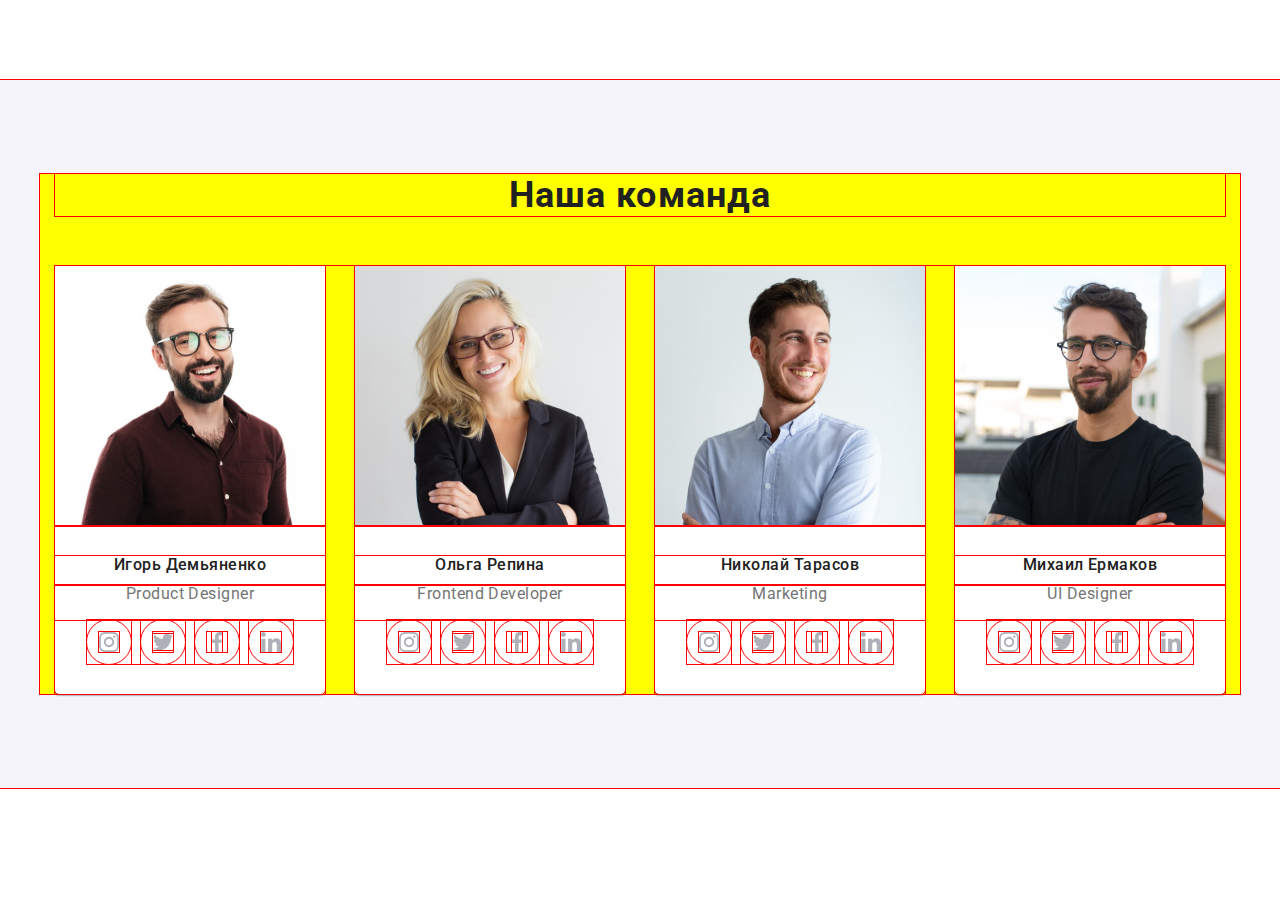
==== index.html @ e5e9a301 "sos" ====
<!DOCTYPE html>
<html lang="ru">

<head>
    <meta charset="UTF-8">
    <meta http-equiv="X-UA-Compatible" content="IE=edge">
    <meta name="viewport" content="width=device-width, initial-scale=1.0">
    <title>Студия</title>
    <link
        href="https://fonts.googleapis.com/css2?family=Raleway:wght@700&family=Roboto:wght@400;500;700;900&display=swap"
        rel="stylesheet">
    <link rel="stylesheet" href="https://cdnjs.cloudflare.com/ajax/libs/modern-normalize/1.0.0/modern-normalize.css">
    <link rel="stylesheet" href="./css/main.min.css">
  
</head>

<body>
    <!-- <header class="page-header">
        <div class="container">
            <nav class="nav">
                <a class="link logo page-header__logo" href="./index.html"><span class="page-header__logo--blu">Web</span><span
                        class="page-header__logo--black">Studio</span></a>
                <ul class="menu head">
                    <li class="menu__item"><a href="./" class="link menu__item--current indent ">Студия</a></li>
                    <li class="menu__item"><a class="link indent" href="./portfolio.html">Портфолио</a></li>
                    <li class="menu__item"><a class="link indent" href="">Контакты</a></li>
                </ul>
            </nav>
            <ul class="contacts contacts--indent">
                <li class="contacts__item"><a class="link indent contact__link" href="mailto:info@devstudio.com">
                        <svg class="contact__svg--mail ">
                            <use href="./images/icons.svg#icon-envelope " width="16" height="12"></use>
                        </svg>
                        info@devstudio.com</a></li>
                <li class="contacts__item"><a class="link indent contact__link" href="tel:+380961111111">
                        <svg class="contact__svg--tel">
                            <use href="./images/icons.svg#icon-smartphone" width="10" height="16"></use>
                        </svg>
                        +38 096 111 11 11</a></li>
            </ul>
        </div>
    </header> -->
    <main>

        <!-- <section class="hero-fone hero-fone__indent">
            <div class="container">
                <h1 class="hero-fone__title">Эффективные решения </br> для вашего бизнеса</h1>
                <button data-modal-open class="link hero-fone__btn" type="button">Заказать услугу </button>
            </div>
        </section> -->
        <!-- <section class="advantages">
            <div class="container">
                <ul class="list">
                    <li class="list__item">
                        <div class="advantages__icons">
                            <svg class="advantages__svg">
                                <use href="./images/icons.svg#icon-diagram"></use>
                            </svg>
                        </div>
                        <h3 class="advantage__text">Внимание к деталям</h3>
                        <p>Идейные соображения, а также начало повседневной работы по формированию позиции.</p>
                    </li>
                    <li class="list__item">
                        <div class="advantages__icons">
                            <svg class="advantages__svg">
                                <use href="./images/icons.svg#icon-clock"></use>
                            </svg>
                        </div>
                        <h3 class="advantage__text">Пунктуальность</h3>
                        <p>Задача организации, в особенности же рамки и место обучения кадров влечет за собой.</p>
                    </li>
                    <li class="list__item">
                        <div class="advantages__icons ">
                            <svg class="advantages__svg">
                                <use href="./images/icons.svg#icon-antenna"></use>
                            </svg>
                        </div>
                        <h3 class="advantage__text">Планирование</h3>
                        <p>Равным образом консультация с широким активом в значительной степени обуславливает.</p>
                    </li>
                    <li class="list__item">
                        <div class="advantages__icons">
                            <svg class="advantages__svg">
                                <use href="./images/icons.svg#icon-astronaut"></use>
                            </svg>
                        </div>
                        <h3 class="advantage__text">Современные технологии</h3>
                        <p>Значимость этих проблем настолько очевидна, что реализация плановых заданий.</p>
                    </li>
                </ul>
            </div>
        </section> -->

        <!-- <section class="section">
            <div class="container">
                <h2 class="visually visually__indent">Чем мы занимаемся</h2>
                <ul class="images ">
                    <li class="images__item"><img src="./images/img.jpg" width="370" height="294" alt="Клавиатура">
                        <div class="text text__indent">
                            <h3 class="text__images">Десктопные приложения</h3>
                        </div>
                    </li>
                    <li class="images__item"><img src="./images/img1.jpg" width="370" height="294" alt="Телефон">
                        <div class="text text__indent">
                            <h3 class="text__images">Мобильные приложения</h3>
                        </div>
                    </li>
                    <li class="images__item"><img src="./images/img2.jpg" width="370" height="294" alt="Планшет">
                        <div class="text text__indent">
                            <h3 class="text__images">Дизайнерские решения</h3>
                        </div>
                    </li>
                </ul>
            </div>
        </section> -->

         <section class="team-page">
            <div class="container">
                <h2 class="visually visually__indent">Наша команда</h2>
                <ul class="comand">
                    <li class="comand__item shadow"><img src="./images/Photo1.jpg" width="270" height="260"
                            alt="Игорь Демьяненко"> 
                        <div class="photo">
                            <h3 class="team">Игорь Демьяненко</h3>
                            <p class="team__position">Product Designer</p>
                            <ul class="social-icons">
                                <li class="social-icons__item">
                                    <a href="" class="social-icons__link" target="_blank" rel="noopener noreferrer">
                                        <svg class="social-icons__svg" width="20" height="20">
                                            <use href="./images/icons.svg#icon-instagram"></use>
                                        </svg>
                                    </a>
                                </li>
                            

                                <li class="social-icons__item">
                                    <a href="" class="social-icons__link" target="_blank" rel="noopener noreferrer">
                                        <svg class="social-icons__svg" width="20" height="20">
                                            <use href="./images/icons.svg#icon-twitter"></use>
                                        </svg>
                                    </a>
                                </li>
                                <li class="social-icons__item">
                                    <a href="" class="social-icons__link" target="_blank" rel="noopener noreferrer">
                                        <svg class="social-icons__svg" width="20" height="20">
                                            <use href="./images/icons.svg#icon-facebook"></use>
                                        </svg>
                                    </a>
                                </li>
                                <li class="social-icons__item">
                                    <a href="" class="social-icons__link" target="_blank" rel="noopener noreferrer">
                                        <svg class="social-icons__svg" width="20" height="20">
                                            <use href="./images/icons.svg#icon-linkedin"></use>
                                        </svg>
                                    </a>
                                </li>
                            </ul>
                        
                        </div>
                    </li>
                    <li class="comand__item shadow"><img src="./images/Photo2.jpg" width="270" height="260"
                            alt="Ольга Репина">
                        <div class="photo">
                            <h3 class="team">Ольга Репина</h3>
                            <p class="team__position">Frontend Developer</p>
                            <ul class="social-icons">
                                <li class="social-icons__item">
                                    <a href="" class="social-icons__link" target="_blank" rel="noopener noreferrer">
                                        <svg class="social-icons__svg" width="20" height="20">
                                            <use href="./images/icons.svg#icon-instagram"></use>
                                        </svg>
                                    </a>
                                </li>
                                <li class="social-icons__item">
                                    <a href="" class="social-icons__link" target="_blank" rel="noopener noreferrer">
                                        <svg class="social-icons__svg" width="20" height="20">
                                            <use href="./images/icons.svg#icon-twitter"></use>
                                        </svg>
                                    </a>
                                </li>
                                <li class="social-icons__item">
                                    <a href="" class="social-icons__link" target="_blank" rel="noopener noreferrer">
                                        <svg class="social-icons__svg" width="20" height="20">
                                            <use href="./images/icons.svg#icon-facebook"></use>
                                        </svg>
                                    </a>
                                </li>
                                <li class="social-icons__item">
                                    <a href="" class="social-icons__link" target="_blank" rel="noopener noreferrer">
                                        <svg class="social-icons__svg" width="20" height="20">
                                            <use href="./images/icons.svg#icon-linkedin"></use>
                                        </svg>
                                    </a>
                                </li>
                            </ul>
                        </div>
                    </li>
                    <li class="comand__item shadow"><img src="./images/Photo3.jpg" width="270" height="260"
                            alt="Николай Тарасов">
                        <div class="photo">
                            <h3 class="team">Николай Тарасов</h3>
                            <p class="team__position">Marketing</p>
                            <ul class="social-icons">
                                <li class="social-icons__item">
                                    <a href="" class="social-icons__link" target="_blank" rel="noopener noreferrer">
                                        <svg class="social-icons__svg" width="20" height="20">
                                            <use href="./images/icons.svg#icon-instagram"></use>
                                        </svg>
                                    </a>
                                </li>
                                <li class="social-icons__item">
                                    <a href="" class="social-icons__link" target="_blank" rel="noopener noreferrer">
                                        <svg class="social-icons__svg" width="20" height="20">
                                            <use href="./images/icons.svg#icon-twitter"></use>
                                        </svg>
                                    </a>
                                </li>
                                <li class="social-icons__item">
                                    <a href="" class="social-icons__link" target="_blank" rel="noopener noreferrer">
                                        <svg class="social-icons__svg" width="20" height="20">
                                            <use href="./images/icons.svg#icon-facebook"></use>
                                        </svg>
                                    </a>
                                </li>
                                <li class="social-icons__item">
                                    <a href="" class="social-icons__link" target="_blank" rel="noopener noreferrer">
                                        <svg class="social-icons__svg" width="20" height="20">
                                            <use href="./images/icons.svg#icon-linkedin"></use>
                                        </svg>
                                    </a>
                                </li>
                            </ul>
                        </div>
                    </li>
                    <li class="comand-item shadow"><img src="./images/Photo4.jpg" width="270" height="260"
                            alt="Михаил Ермаков">
                        <div class="photo">
                            <h3 class="team">Михаил Ермаков</h3>
                            <p class="team__position">UI Designer</p>
                            <ul class="social-icons">
                                <li class="social-icons__item">
                                    <a href="" class="social-icons__link" target="_blank" rel="noopener noreferrer">
                                        <svg class="social-icons__svg" width="20" height="20">
                                            <use href="./images/icons.svg#icon-instagram"></use>
                                        </svg>
                                    </a>
                                </li>
                                <li class="social-icons__item">
                                    <a href="" class="social-icons__link" target="_blank" rel="noopener noreferrer">
                                        <svg class="social-icons__svg" width="20" height="20">
                                            <use href="./images/icons.svg#icon-twitter"></use>
                                        </svg>
                                    </a>
                                </li>
                                <li class="social-icons__item">
                                    <a href="" class="social-icons__link" target="_blank" rel="noopener noreferrer">
                                        <svg class="social-icons__svg" width="20" height="20">
                                            <use href="./images/icons.svg#icon-facebook"></use>
                                        </svg>
                                    </a>
                                </li>
                                <li class="social-icons__item">
                                    <a href="" class="social-icons__link" target="_blank" rel="noopener noreferrer">
                                        <svg class="social-icons__svg" width="20" height="20">
                                            <use href="./images/icons.svg#icon-linkedin"></use>
                                        </svg>
                                    </a>
                                </li>
                            </ul>
                        </div>
                    </li>
                </ul>
            </div>
        </section> 
        <!-- <section class="clients">
            <div class="container">
                <h2 class="visually visually__indent">Постоянные клиенты</h2>
                <ul class="clients-icons">
                    <li class="clients-icons__item">
                        <a href="" class="clients-icons__link" target="_blank" rel="noopener noreferrer">
                            <svg class="clients-icons__svg" width="44.27" height="49.23">
                                <use href="./images/icons.svg#icon-Logo-2"></use>
                            </svg>
                        </a>
                    </li>
                    <li class="clients-icons__item">
                        <a href="" class="clients-icons__link" target="_blank" rel="noopener noreferrer">
                            <svg class="clients-icons__svg" width="40" height="52">
                                <use href="./images/icons.svg#icon-Logo-3"></use>
                            </svg>
                        </a>
                    </li>
                    <li class="clients-icons__item">
                        <a href="" class="clients-icons__link" target="_blank" rel="noopener noreferrer">
                            <svg class="clients-icons__svg" width="41" height="42.6">
                                <use href="./images/icons.svg#icon-Logo-1"></use>
                            </svg>
                        </a>
                    </li>
                    <li class="clients-icons__item">
                        <a href="" class="clients-icons__link" target="_blank" rel="noopener noreferrer">
                            <svg class="clients-icons__svg" width="79.66" height="42.02">
                                <use href="./images/icons.svg#icon-Logo-4"></use>
                            </svg>
                        </a>
                    </li>
                    <li class="clients-icons__item">
                        <a href="" class="clients-icons__link" target="_blank" rel="noopener noreferrer">
                            <svg class="clients-icons__svg" width="59" height="47">
                                <use href="./images/icons.svg#icon-Logo-5"></use>
                            </svg>
                        </a>
                    </li>
                    <li class="clients-icons__item">
                        <a href="" class="clients-icons__link" target="_blank" rel="noopener noreferrer">
                            <svg class="clients-icons__svg" width="88.48" height="45.44">
                                <use href="./images/icons.svg#icon-Logo-6"></use>
                            </svg>
                        </a>
                    </li>
                </ul>
            </div>
        </section> -->
    </main>
    <!-- <footer class="dark-fone">
        <div class="container">
            <div>
                <a class="link logo dark-fone__logo" href="./index.html"><span class="page-header__logo--blu">Web</span>Studio</a>
                <address>
                    <ul class="dark-list">
                        <li><a class="address dark-list__indent" href="#"> г. Киев, пр-т Леси Украинки, 26</a> </li>
                        <li><a class="link dark-list__indent--cont-clr"
                                href="mailto:info@devstudio.com">info@devstudio.com</a></li>
                        <li><a class="link dark-list__indent--cont-clr" href="tel:+380961111111">+38 096 111 11 11</a></li>
                    </ul>
                </address>
            </div>
            <div class="dark-fone__social">
                <h2 class="visually-footer visually-footer__indent">Присоединяйтесь</h2>
                <ul class="social-icons-footer">
                    <li class="social-icons-footer__item">
                        <a href="" class="social-icons-footer__link" target="_blank" rel="noopener noreferrer">
                            <svg class="social-icons-footer__svg" width="20" height="20">
                                <use href="./images/icons.svg#icon-instagram"></use>
                            </svg>
                        </a>
                    </li>
                    <li class="social-icons-footer__item">
                        <a href="" class="social-icons-footer__link" target="_blank" rel="noopener noreferrer">
                            <svg class="social-icons-footer__svg" width="20" height="20">
                                <use href="./images/icons.svg#icon-twitter"></use>
                            </svg>
                        </a>
                    </li>
                    <li class="social-icons-footer__item">
                        <a href="" class="social-icons-footer__link" target="_blank" rel="noopener noreferrer">
                            <svg class="social-icons-footer__svg" width="20" height="20">
                                <use href="./images/icons.svg#icon-facebook"></use>
                            </svg>
                        </a>
                    </li>
                    <li class="social-icons-footer__item">
                        <a href="" class="social-icons-footer__link" target="_blank" rel="noopener noreferrer">
                            <svg class="social-icons-footer__svg" width="20" height="20">
                                <use href="./images/icons.svg#icon-linkedin"></use>
                            </svg>
                        </a>
                    </li>
                </ul>
            </div>
            <div class="dark-fone__form">
                <h2 class="visually-footer visually-footer__indent">Подпишитесь на рассылку</h2>
                <form>
                    <input type="email" name="mail" id="mail" autocomplete="off" placeholder="E-mail"
                        class="dark-fone__input">
                    <button type="submit" class="dark-fone__submit">Подписаться <svg class="dark-fone__submit-icon" width="24"
                            height="24">
                            <use href="./images/icons.svg#icon-icon-send"></use>
                        </svg></button>
                </form>
            </div>
        </div>
    </footer> -->
    <!-- <div data-modal class="backdrop is-hidden">
        <div class="modal">
            <button data-modal-close class="modal__button"> <svg width="11" height="11">
                    <use href="./images/icons.svg#icon-untitled"></use>
                </svg></button>
            <div>
                <h2 class="heading">Оставьте свои данные, мы вам перезвоним</h2>
            </div>

            <form class="modal__form">
                <div class="modal__form-field">
                    <label for="name" class="modal__label">Имя</label>
                    <input type="text" name="user-name" id="name" class="modal__input"><span class="modal__icon"> <svg
                        width="18" height="18">
                            <use href="./images/icons.svg#icon-person-black"></use>
                        </svg> </span>
                </div>

                <div class="modal__form-field">
                    <label for="tel" class="modal__label">Телефон</label>
                    <input type="tel" name="tel" id="tel" class="modal__input"><span class="modal__icon"> <svg
                            width="18" height="18">
                            <use href="./images/icons.svg#icon-phone-black"></use>
                        </svg> </span>
                </div>
                <div class="modal__form-field">
                    <label for="mail-client" class="modal__label">Почта</label>
                    <input type="email" name="mail" id="mail-client" autocomplete="off" class="modal__input"><span class="modal__icon">
                        <svg width="18" height="18">
                            <use href="./images/icons.svg#icon-person-black"></use>
                        </svg> </span>
                </div>
                <div class="modal__form-field">
                    <label for="coment" class="modal__label">Комментарий</label>
                    <textarea name="" id="coment" placeholder="Введите текст" class="modal__input"></textarea>
                </div >
                
                
                    <input  id="checkbox" name="checkbox" type="checkbox" class=" visually-hidden modal__checkbox-cheked">
                    <label for="checkbox" class="modal__checkbox-label" > Соглашаюсь с рассылкой и принимаю <a href="#"> Условия договора</a></label>
                <button type="submit" class="modal__submit">Отправить</button>
            </form>

        </div>
    </div>
    <script src="./js/modal.js"></script> -->
</body>

</html>
---- css/main.min.css ----
html{box-sizing:border-box}*,*::before,*::after{box-sizing:inherit;outline:1px solid red}:root{--main-text-color: #757575;--title-color: #ffffff;--accent-color: #2196f3;--alt-text-color: #212121;--background-color: #e5e5e5;--dark: #2f303a;--second: #f5f4fa;--main-font: "Roboto", sans-serif;--logo-font: "Raleway", sans-serif}.logo{padding-top:24px;padding-bottom:25px;font-family:var(--logo-font);font-weight:bold;font-size:26px;line-height:1.19;letter-spacing:0.03em}.page-header__logo{margin-right:93px}.page-header__logo--blu{color:var(--accent-color)}.page-header__logo--black{color:var(--alt-text-color)}.link{color:inherit;text-decoration:none;cursor:pointer;transition-property:color;transition-duration:250ms;transition-timing-function:cubic-bezier(0.4, 0, 0.2, 1)}.link:hover,.link:focus{color:var(--accent-color)}.page-header .container{display:flex;background-color:var(--title-color)}.page-header{position:fixed;z-index:100;width:100%;top:0;left:0;min-height:80px;overflow:hidden;background-color:var(--title-color);border-bottom:1px solid #ececec}.head{font-family:var(--main-font);font-weight:500;font-size:14px;line-height:1.14;letter-spacing:0.02em;color:var(--alt-text-color)}.head .link .menu__item--current{color:var(--accent-color)}.menu{display:inline-flex}.menu__item{position:relative}.menu__item:hover::after,.menu__item:focus::after{opacity:1}.head .menu__item--current::after{content:"";position:absolute;display:block;width:100%;height:4px;background:var(--accent-color);border-radius:2px;bottom:0;left:0}.menu__item:not(:last-child){margin-right:50px}.indent{display:inline-block;padding-top:32px;padding-bottom:32px}.nav{display:flex;align-items:center}.contacts--indent{margin-left:auto}.contacts{display:flex;align-items:center;font-family:var(--main-font);font-weight:500;font-size:14px;line-height:1.14;letter-spacing:0.02em;color:var(--main-text-color)}.contacts__item:not(:first-child){margin-left:50px}.contact__svg--tel{width:10px;height:16px;stroke:currentColor;margin-right:10px}.contact__svg--mail{width:16px;height:12px;stroke:currentColor;margin-right:10px}.contact__link{display:flex;align-items:center}.address{font-style:var(--main-font);color:var(--title-color);text-decoration:none}.heading{margin:40px 40px 12px 40px;width:448px;height:23px;font-family:var(--main-font);font-weight:bold;font-size:20px;line-height:23px;text-align:center;letter-spacing:0.03em;color:var(--alt-text-color)}.hero-fone__btn{border:1px solid var(--accent-color);border-radius:4px;padding:10px 32px;margin-top:30px;margin-left:auto;margin-right:auto;min-width:136px;text-align:center;font-family:var(--main-font);font-weight:bold;font-size:16px;line-height:1.87;display:flex;align-items:center;text-align:center;letter-spacing:0.06em;color:var(--title-color);background-color:var(--accent-color);transition-property:background-color;transition-duration:250ms;transition-timing-function:cubic-bezier(0.4, 0, 0.2, 1);transition-property:color;transition-duration:250ms;transition-timing-function:cubic-bezier(0.4, 0, 0.2, 1)}.hero-fone__btn:hover,.hero-fone__btn:focus{color:var(--title-color);background-color:var(--accent-color)}.hero-fone__title{margin-top:0;margin-bottom:0px;font-family:var(--main-font);font-weight:900;font-size:44px;line-height:1.36;text-align:center;letter-spacing:0.06em;text-transform:uppercase}.hero-fone{padding-top:200px;padding-bottom:200px;color:var(--title-color);background-color:var(--dark);max-width:1600px;height:600px;background-image:linear-gradient(to right, rgba(47,48,58,0.4), rgba(47,48,58,0.4)),url("../images/hero.jpg");background-repeat:no-repeat;background-position:center;background-size:cover}.hero-fone__indent{margin-left:auto;margin-right:auto}.backdrop{position:fixed;z-index:100;top:0;left:0;width:100%;height:100%;background-color:rgba(0,0,0,0.2);opacity:1;visibility:visible;transition:opacity 250ms cubic-bezier(0.4, 0, 0.2, 1),visibility 250ms cubic-bezier(0.4, 0, 0.2, 1)}.backdrop.is-hidden .modal{transform:translate(-50%, -50%) scale(0.5)}.backdrop.is-hidden{opacity:0;pointer-events:none}.modal{position:absolute;top:50%;left:50%;transform:translate(-50%, -50%) scale(1);width:528px;height:581px;background-color:var(--title-color);box-shadow:0px 1px 3px rgba(0,0,0,0.12),0px 1px 1px rgba(0,0,0,0.14),0px 2px 1px rgba(0,0,0,0.2);border-radius:4px;transition:transform 250ms cubic-bezier(0.4, 0, 0.2, 1)}.modal__button{position:absolute;top:8px;right:8px;display:flex;justify-content:center;align-items:center;width:30px;height:30px;box-sizing:border-box;background-color:var(--title-color);border:1px solid rgba(0,0,0,0.1);border-radius:50%;cursor:pointer;transition-property:fill;transition-duration:250ms;transition-timing-function:cubic-bezier(0.4, 0, 0.2, 1)}.modal__button:hover,.modal__button:focus{fill:var(--accent-color)}.is-hidden{opacity:0;visibility:hidden;pointer-events:none}.modal__text{margin-top:40px;margin-left:40px;margin-right:40px;margin-bottom:12px;font-family:var(--main-font);font-weight:bold;font-size:20px;line-height:23px;text-align:center;letter-spacing:0.03em;color:var(--alt-text-color)}.modal__form{width:448px;margin-left:40px;margin-right:40px}.modal__form-field{position:relative;display:flex;flex-direction:column;margin-bottom:10px}.modal__form-field input{width:448px;height:40px;border:1px solid rgba(33,33,33,0.2);box-sizing:border-box;border-radius:4px}.modal__form-field label{margin-bottom:4px;font-family:var(--main-font);font-style:normal;font-weight:normal;font-size:12px;line-height:14px;letter-spacing:0.01em;color:var(--main-text-color)}.modal__form-field textarea{padding-left:12px;margin-bottom:25px;width:448px;height:120px;border:1px solid rgba(33,33,33,0.2);box-sizing:border-box;border-radius:4px}textarea{resize:none;padding-top:12px;padding-left:12px;padding-bottom:12px;padding-right:12px}textarea::placeholder{margin-left:16px;margin-top:12px;color:rgba(117,117,117,0.5)}.modal__checkbox-label{font-family:var(--main-font);font-weight:normal;font-size:14px;line-height:1.71;letter-spacing:0.03em;color:var(--main-text-color)}.modal__checkbox-label::before{content:"";display:inline-block;margin-right:7px;width:16px;height:15px;border:1px solid var(--alt-text-color);border-radius:2px}.modal__checkbox-cheked:checked+.modal__checkbox-label::before{background-image:url(../images/Vector.svg);background-repeat:no-repeat;background-position:center;background-size:contain;background-color:var(--accent-color);border-color:var(--accent-color)}.modal__checkbox-cheked:focus+.modal__checkbox-label::before{border-color:var(--accent-color)}.modal__input{padding-left:42px;outline:none;transition-property:fill;transition-duration:250ms;transition-timing-function:cubic-bezier(0.4, 0, 0.2, 1);transition-property:border-color;transition-duration:250ms;transition-timing-function:cubic-bezier(0.4, 0, 0.2, 1)}.modal__input:focus{border-color:var(--accent-color)}.modal__icon{position:absolute;bottom:11px;left:12px;display:inline-block;transform:translateY(25%);fill:var(--alt-text-color)}.modal__input:focus ~ .modal__icon{fill:var(--accent-color)}.modal__submit{background:#188CE8;box-shadow:0px 4px 4px rgba(0,0,0,0.15);border:transparent;border-radius:4px;padding:10px 32px;margin-top:30px;margin-left:auto;margin-right:auto;padding-top:10px;padding-left:56px;padding-bottom:10px;padding-right:55px;min-width:200px;min-height:50px;text-align:center;font-family:var(--main-font);font-weight:bold;font-size:16px;line-height:1.87;display:flex;align-items:center;text-align:center;letter-spacing:0.06em;color:var(--title-color)}.advantages{padding-top:94px}.advantages__icons{display:inline-flex;align-items:center;justify-content:center;width:270px;height:120px;border-radius:4px;background-color:var(--second);margin-bottom:30px}.advantages__svg{width:70px;height:70px;fill:#AFB1B8}.advantage__text{padding-bottom:10px;font-family:var(--main-font);font-weight:bold;font-size:14px;line-height:1.14;letter-spacing:0.03em;text-transform:uppercase;color:var(--alt-text-color)}.list{display:flex;font-family:var(--main-font);font-weight:normal;font-size:14px;line-height:1.7;letter-spacing:0.03em;color:var(--main-text-color)}.list__item:not(:last-child){margin-right:30px}.clients{padding-top:94px;padding-bottom:94px}.clients-icons{display:inline-flex}.clients-icons__item:not(:last-child){margin-right:30px}.clients-icons__link{display:flex;align-items:center;justify-content:center;width:170px;height:92px;border:1px solid #AFB1B8;box-sizing:border-box;border-radius:4px;transition-property:border-color;transition-duration:250ms;transition-timing-function:cubic-bezier(0.4, 0, 0.2, 1)}.clients-icons__link:hover,.clients-icons__link:focus{border-color:var(--accent-color)}.clients-icons__svg{fill:#AFB1B8;transition-property:fill;transition-duration:250ms;transition-timing-function:cubic-bezier(0.4, 0, 0.2, 1)}.clients-icons__link:hover .clients-icons__svg,:focus .clients-icons__svg{fill:var(--accent-color)}.comand__item:not(:last-child){margin-right:30px}.shadow{box-shadow:0px 1px 3px rgba(0,0,0,0.12),0px 1px 1px rgba(0,0,0,0.14),0px 2px 1px rgba(0,0,0,0.2);border-radius:0px 0px 4px 4px;background-color:var(--title-color)}.photo{padding-top:30px;padding-bottom:30px}.comand{display:flex;font-family:var(--main-font) o;font-weight:normal;font-size:16px;line-height:1.18;text-align:center;letter-spacing:0.03em;color:var(--main-text-color)}.visually-footer{font-family:var(--main-font);font-weight:bold;font-size:14px;line-height:16px;letter-spacing:0.03em;text-transform:uppercase;color:var(--title-color)}.visually-footer__indent{margin-top:0;margin-bottom:20px}.dark-fone .container{display:flex;align-items:baseline}.social-icons-footer{display:inline-flex}.dark-fone__social{margin-left:70px}.social-icons-footer__item:not(:last-child){margin-right:10px}.social-icons-footer__link{display:flex;align-items:center;justify-content:center;width:44px;height:44px;border-radius:50%;background-color:rgba(255,255,255,0.1);transition-property:background-color;transition-duration:250ms;transition-timing-function:cubic-bezier(0.4, 0, 0.2, 1);transition-property:fill;transition-duration:250ms;transition-timing-function:cubic-bezier(0.4, 0, 0.2, 1)}.social-icons-footer__link:hover,.social-icons-footer__link:focus{background-color:var(--accent-color)}.social-icons-footer__svg{width:20px;height:20px;fill:var(--title-color)}.social-icons-footer__link:hover .social-icons-footer__svg,.social-icons-footer__link:focus .social-icons-footer__svg{fill:var(--title-color)}.dark-fone__form{margin-left:93px}.dark-fone__submit{display:inline-flex;align-items:center;justify-content:center;font-weight:700;min-width:200px;min-height:50px;padding:6px 22px;font-size:16px;line-height:1.8;letter-spacing:0.06em;background-color:var(--accent-color);color:var(--title-color);border-radius:4px;text-align:center;border-color:transparent;background:#2196F3;box-shadow:0px 4px 4px rgba(0,0,0,0.15);border-radius:4px}.dark-fone__submit-icon{margin-left:12px}.dark-fone__input{color:var(--title-color);padding-left:16px;background-color:transparent;width:358px;height:50px;margin-right:12px;border:1px solid rgba(255,255,255,0.3);box-sizing:border-box;filter:drop-shadow(0px 4px 4px rgba(0,0,0,0.15));border-radius:4px}.dark-fone__input::placeholder{padding-left:16px;padding-top:15px;padding-bottom:15px;width:47px;height:20px;font-family:var(--main-font);font-weight:normal;font-size:16px;line-height:1.25;letter-spacing:0.03em;color:rgba(255,255,255,0.6)}.dark-fone__logo{display:block;padding-bottom:0;padding-top:0;margin-bottom:20px}.dark-list__indent{display:block;padding-bottom:0;padding-top:0;margin-bottom:9px;margin-top:20px}.dark-list__indent--cont-clr{color:rgba(255,255,255,0.6)}.dark-list{font-family:var(--main-font);font-style:normal;font-weight:normal;font-size:14px;line-height:1.71;letter-spacing:0.03em;color:var(--title-color)}.dark-fone{padding-top:60px;padding-bottom:60px;color:var(--title-color);background-color:var(--dark)}.images .text__images{display:flex;justify-content:center;align-items:center;position:absolute;width:100%;height:70px;bottom:0;left:0;background:rgba(47,48,58,0.8)}.text__images{font-family:var(--main-font);font-weight:bold;font-size:14px;line-height:16px;text-align:center;letter-spacing:0.03em;text-transform:uppercase;color:var(--title-color)}.text{font-weight:700;font-size:14px;line-height:1.14;text-align:center;text-transform:uppercase;color:var(--title-color)}.text__indent{margin-bottom:0}.section{padding-top:94px;padding-bottom:94px}.images{display:flex}.images__item:not(:last-child){margin-right:30px}.images__item{position:relative}.row__button{border:1px solid transparent;border-radius:4px;padding:6px 22px;min-width:73px;text-align:center;font-family:var(--main-font);font-weight:500;font-size:16px;line-height:1.62;text-align:center;letter-spacing:0.03em;color:var(--alt-text-color);transition-property:background-color;transition-duration:250ms;transition-timing-function:cubic-bezier(0.4, 0, 0.2, 1);transition-property:color;transition-duration:250ms;transition-timing-function:cubic-bezier(0.4, 0, 0.2, 1);transition-property:box-shadow;transition-duration:250ms;transition-timing-function:cubic-bezier(0.4, 0, 0.2, 1)}.row__button:hover,.row__button:focus{color:var(--title-color);background-color:var(--accent-color);box-shadow:0px 3px 1px rgba(0,0,0,0.1),0px 1px 2px rgba(0,0,0,0.08),0px 2px 2px rgba(0,0,0,0.12)}.row{display:flex;justify-content:center}.row-indent{margin-bottom:50px}.row__item:not(:last-child){margin-right:8px}.social-icons{display:inline-flex}.social-icons__item:not(:last-child){margin-right:10px}.social-icons__link{display:flex;align-items:center;justify-content:center;width:44px;height:44px;border-radius:50%;background-color:var(--title-color);transition-property:background-color;transition-duration:250ms;transition-timing-function:cubic-bezier(0.4, 0, 0.2, 1)}.social-icons__link:hover,.social-icons__link:focus{background-color:var(--accent-color)}.social-icons__svg{width:20px;height:20px;fill:#AFB1B8;transition-property:fill;transition-duration:250ms;transition-timing-function:cubic-bezier(0.4, 0, 0.2, 1)}.social-icons__link:hover .social-icons__svg,.social-icons-link:focus .social-icons__svg{fill:var(--title-color)}.team-page{padding-top:94px;padding-bottom:94px;background:var(--second)}.team{padding-bottom:10px;font-family:var(--main-font);font-weight:500;font-size:16px;line-height:1.18;text-align:center;color:var(--alt-text-color)}.team__position{padding-bottom:16px;font-family:var(--main-font);font-size:16px;line-height:1.18;text-align:center;letter-spacing:0.03em;color:var(--main-text-color)}.work{padding-top:94px;padding-bottom:94px}.workers{display:flex;justify-content:center;flex-wrap:wrap}.workers__indent{margin-right:-30px;margin-bottom:-30px}.workers__item{margin-right:30px;margin-bottom:30px}.workers__card{display:block;position:relative;transition-property:box-shadow;transition-duration:250ms;transition-timing-function:cubic-bezier(0.4, 0, 0.2, 1)}.workers__card:hover,.workers__card:focus{display:block;box-shadow:0px 1px 1px rgba(0,0,0,0.12),0px 4px 4px rgba(0,0,0,0.06),1px 4px 6px rgba(0,0,0,0.16)}.overlay{position:relative;overflow:hidden}.overlay__site{display:flex;justify-content:center;align-items:center;position:absolute;width:100%;height:100%;top:0;left:0;background:rgba(33,150,243,0.9);transform:translateY(100%);transition-property:transform;transition-duration:250ms;transition-timing-function:cubic-bezier(0.4, 0, 0.2, 1)}.workers__card:hover .overlay__site,.workers__card:focus .overlay__site{opacity:1}.workers__card:hover .overlay__site{transform:translateY(0%)}.overlay__text{display:block;width:322px;height:168px;margin-bottom:0;font-size:18px;line-height:1.56;color:var(--title-color)}.description{padding-left:24px;padding-right:24px;padding-bottom:20px;padding-top:20px;background:#ffffff;border-bottom:1px solid #eeeeee;border-left:1px solid #eeeeee;border-right:1px solid #eeeeee}.description__page{font-family:var(--main-font);font-weight:bold;font-size:18px;line-height:2;letter-spacing:0.06em;color:var(--alt-text-color)}.description__site{font-family:var(--main-font);font-weight:normal;font-size:16px;line-height:1.87;letter-spacing:0.03em;color:var(--main-text-color)}body{margin:0;padding-top:80px;font-family:var(--main-font);font-size:14px;line-height:1.71;letter-spacing:0.03em;color:var(--main-text-color)}li{list-style-type:none}ul{list-style-type:none;margin:0;padding:0}.visually{font-family:var(--main-font);font-weight:bold;font-size:36px;line-height:42px;text-align:center;letter-spacing:0.03em;color:var(--alt-text-color)}.visually__indent{margin-top:0;margin-bottom:50px}.container{width:100%;padding-left:15px;padding-right:15px;background-color:aqua}@media screen and (min-width: 480px){.container{max-width:480px;margin-left:auto;margin-right:auto;background-color:blueviolet}}@media screen and (min-width: 768px){.container{max-width:768px;background-color:chocolate}}@media screen and (min-width: 1200px){.container{max-width:1200px;background-color:yellow}}.color{background-color:var(--title-colors)}.visually-hidden{position:absolute;width:1px;height:1px;margin:-1px;border:0;padding:0;white-space:nowrap;clip-path:inset(100%);clip:rect(0 0 0 0);overflow:hidden}h1{margin-top:0}p{margin-top:0;margin-bottom:0}h3{margin-top:0;margin-bottom:0}img{display:block;max-width:100%;height:auto}h2{margin-top:0;margin-bottom:0}
/*# sourceMappingURL=main.min.css.map */
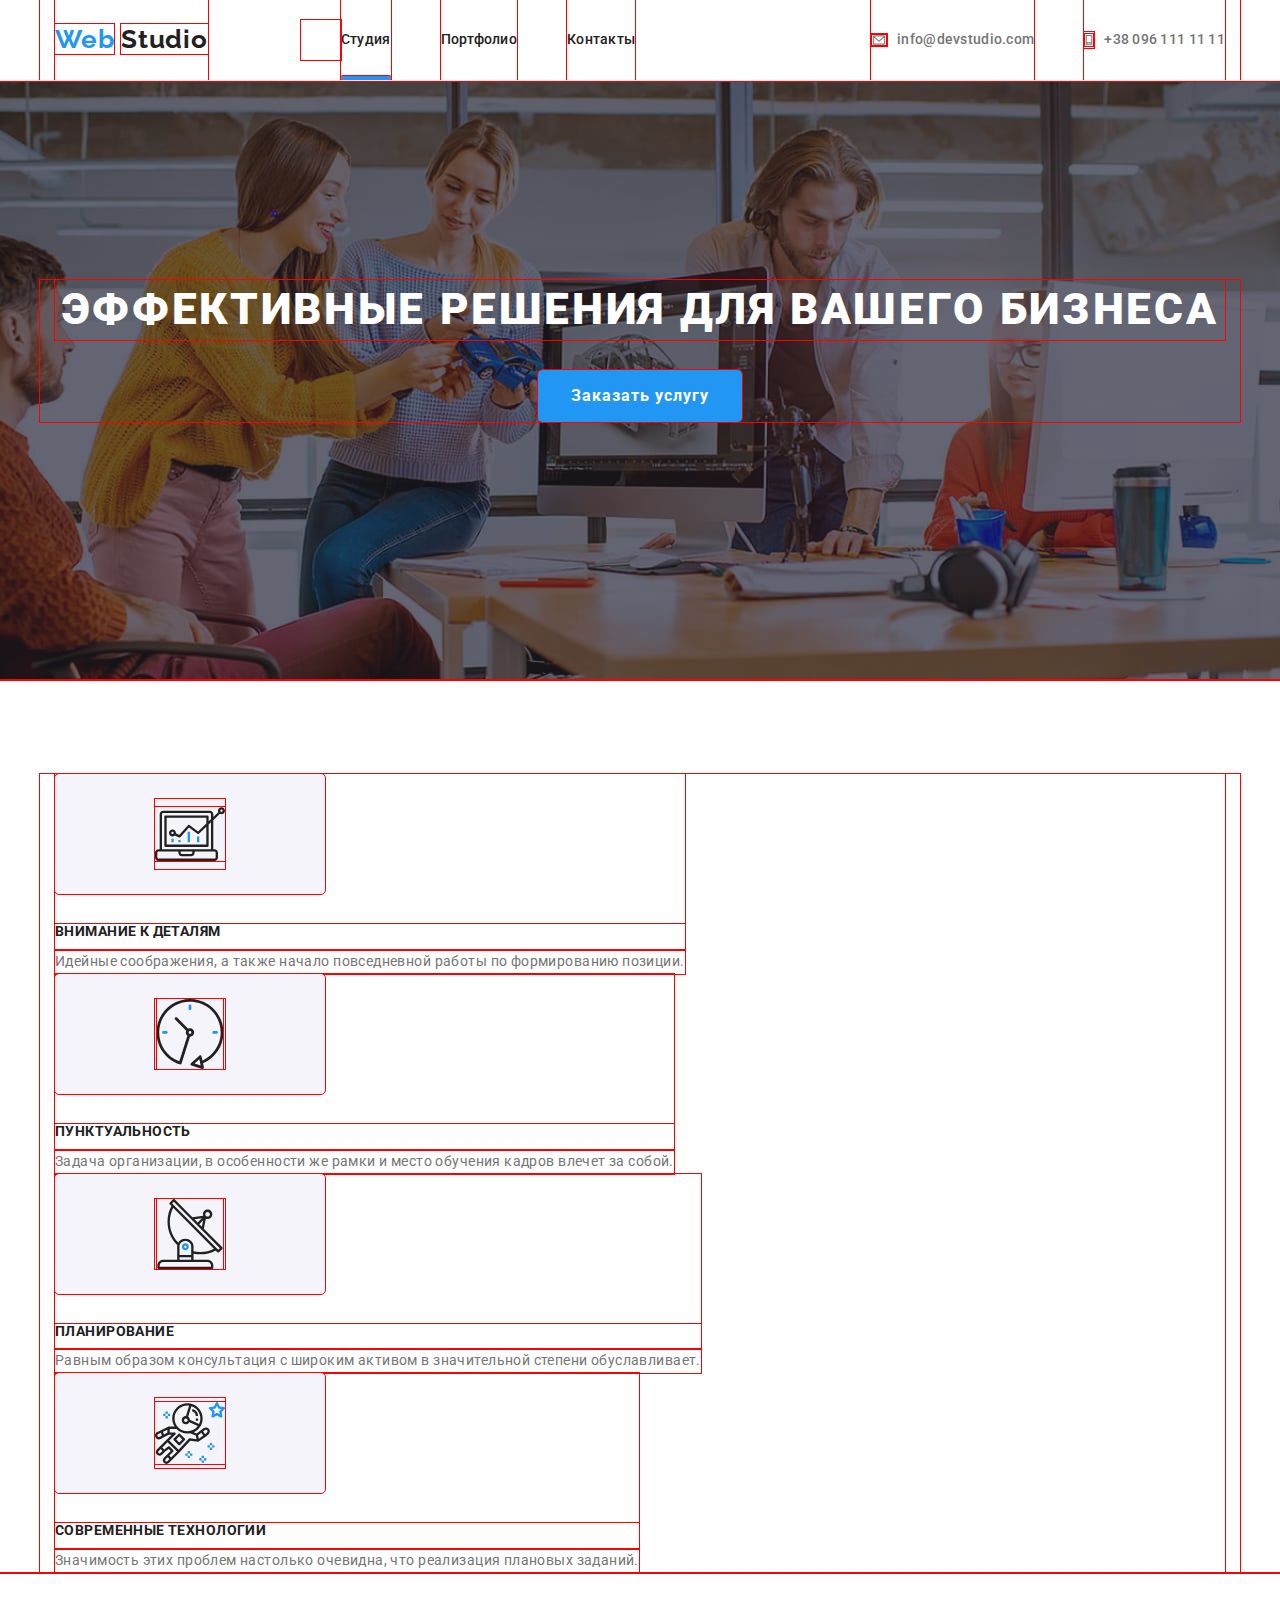
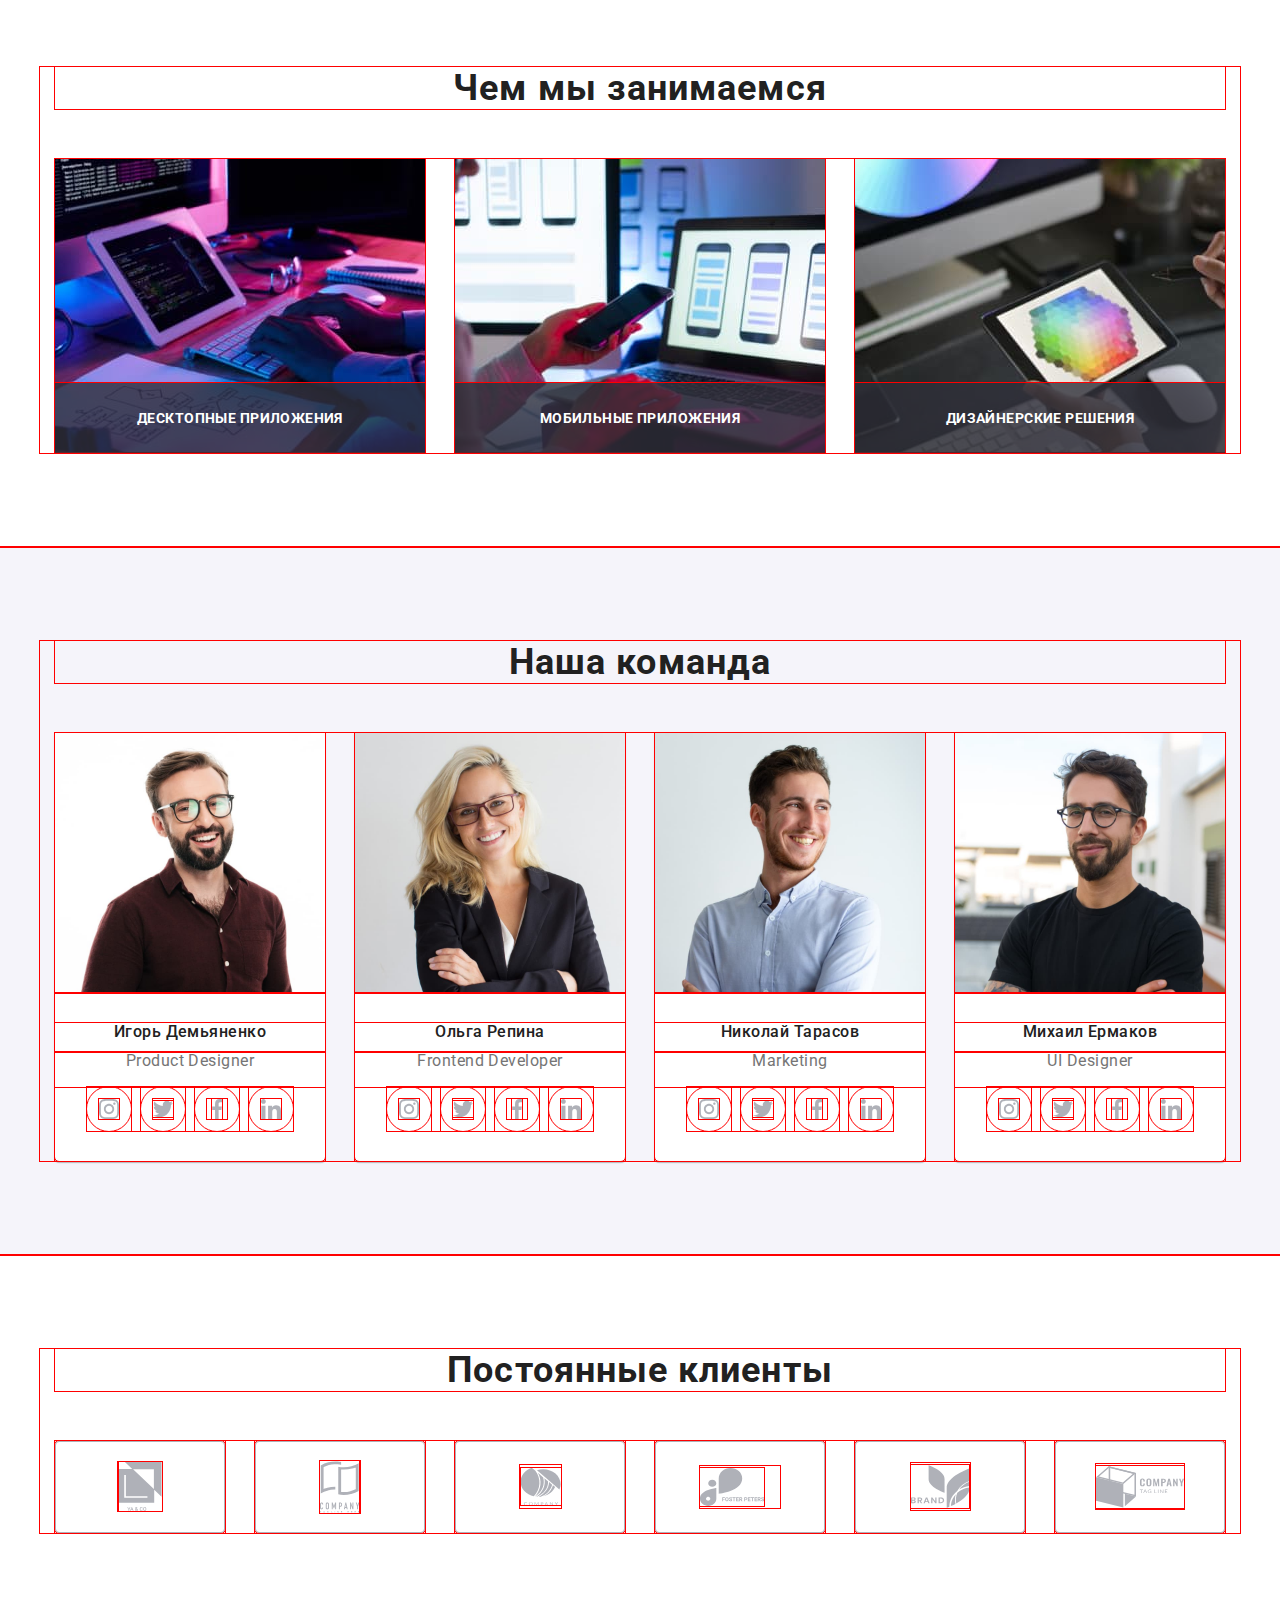
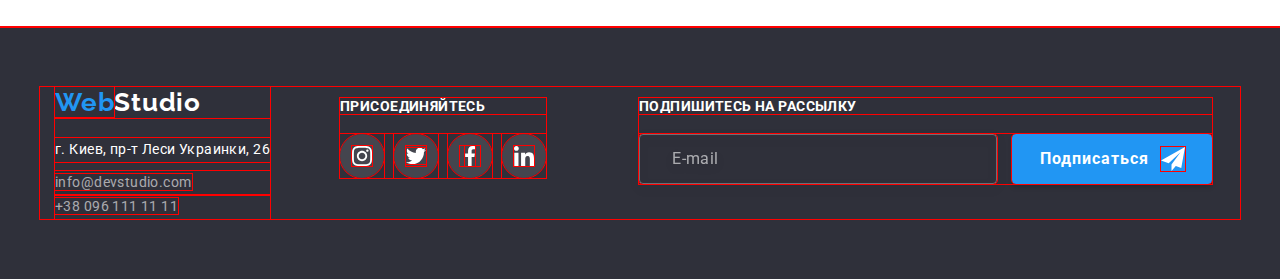
==== commit dbdd0491: "sos" ====
--- a/index.html
+++ b/index.html
@@ -15,12 +15,18 @@
 </head>
 
 <body>
-    <!-- <header class="page-header">
+    <header class="page-header">
         <div class="container">
             <nav class="nav">
-                <a class="link logo page-header__logo" href="./index.html"><span class="page-header__logo--blu">Web</span><span
-                        class="page-header__logo--black">Studio</span></a>
-                <ul class="menu head">
+                <a class="link logo page-header__logo" href="./index.html"><span class="page-header__logo--blu">Web</span>
+                    <span class="page-header__logo--black">Studio</span></a>
+                        <button type="button" class="page-header__button" data-page-header__button aria-expanded="false">  <svg 
+                            width="40" height="40" aria-label="Переключение мобильного меню">
+                            <use  class="page-header__icon-menu" href="./images/menu.svg">
+                            </use>
+                            <use class="page-header__icon-cross" href="./images/close.svg"></use>
+                        </svg></button>
+                 <ul class="menu head">
                     <li class="menu__item"><a href="./" class="link menu__item--current indent ">Студия</a></li>
                     <li class="menu__item"><a class="link indent" href="./portfolio.html">Портфолио</a></li>
                     <li class="menu__item"><a class="link indent" href="">Контакты</a></li>
@@ -37,18 +43,18 @@
                             <use href="./images/icons.svg#icon-smartphone" width="10" height="16"></use>
                         </svg>
                         +38 096 111 11 11</a></li>
-            </ul>
+            </ul> 
         </div>
-    </header> -->
+    </header>
     <main>
 
-        <!-- <section class="hero-fone hero-fone__indent">
+         <section class="hero-fone hero-fone__indent">
             <div class="container">
-                <h1 class="hero-fone__title">Эффективные решения </br> для вашего бизнеса</h1>
+                <h1 class="hero-fone__title">Эффективные решения для вашего бизнеса</h1>
                 <button data-modal-open class="link hero-fone__btn" type="button">Заказать услугу </button>
             </div>
-        </section> -->
-        <!-- <section class="advantages">
+        </section> 
+        <section class="advantages">
             <div class="container">
                 <ul class="list">
                     <li class="list__item">
@@ -89,9 +95,9 @@
                     </li>
                 </ul>
             </div>
-        </section> -->
-
-        <!-- <section class="section">
+        </section>
+
+         <section class="section">
             <div class="container">
                 <h2 class="visually visually__indent">Чем мы занимаемся</h2>
                 <ul class="images ">
@@ -112,7 +118,7 @@
                     </li>
                 </ul>
             </div>
-        </section> -->
+        </section> 
 
          <section class="team-page">
             <div class="container">
@@ -272,7 +278,7 @@
                 </ul>
             </div>
         </section> 
-        <!-- <section class="clients">
+        <section class="clients">
             <div class="container">
                 <h2 class="visually visually__indent">Постоянные клиенты</h2>
                 <ul class="clients-icons">
@@ -320,9 +326,9 @@
                     </li>
                 </ul>
             </div>
-        </section> -->
+        </section> 
     </main>
-    <!-- <footer class="dark-fone">
+    <footer class="dark-fone">
         <div class="container">
             <div>
                 <a class="link logo dark-fone__logo" href="./index.html"><span class="page-header__logo--blu">Web</span>Studio</a>
@@ -380,8 +386,8 @@
                 </form>
             </div>
         </div>
-    </footer> -->
-    <!-- <div data-modal class="backdrop is-hidden">
+    </footer>
+     <div data-modal class="backdrop is-hidden">
         <div class="modal">
             <button data-modal-close class="modal__button"> <svg width="11" height="11">
                     <use href="./images/icons.svg#icon-untitled"></use>
@@ -426,7 +432,8 @@
 
         </div>
     </div>
-    <script src="./js/modal.js"></script> -->
+    <script src="./js/modal.js"></script>
+    <script src="./js/menu.js"></script>
 </body>
 
 </html>--- a/css/main.min.css
+++ b/css/main.min.css
@@ -1,2 +1,2 @@
-html{box-sizing:border-box}*,*::before,*::after{box-sizing:inherit;outline:1px solid red}:root{--main-text-color: #757575;--title-color: #ffffff;--accent-color: #2196f3;--alt-text-color: #212121;--background-color: #e5e5e5;--dark: #2f303a;--second: #f5f4fa;--main-font: "Roboto", sans-serif;--logo-font: "Raleway", sans-serif}.logo{padding-top:24px;padding-bottom:25px;font-family:var(--logo-font);font-weight:bold;font-size:26px;line-height:1.19;letter-spacing:0.03em}.page-header__logo{margin-right:93px}.page-header__logo--blu{color:var(--accent-color)}.page-header__logo--black{color:var(--alt-text-color)}.link{color:inherit;text-decoration:none;cursor:pointer;transition-property:color;transition-duration:250ms;transition-timing-function:cubic-bezier(0.4, 0, 0.2, 1)}.link:hover,.link:focus{color:var(--accent-color)}.page-header .container{display:flex;background-color:var(--title-color)}.page-header{position:fixed;z-index:100;width:100%;top:0;left:0;min-height:80px;overflow:hidden;background-color:var(--title-color);border-bottom:1px solid #ececec}.head{font-family:var(--main-font);font-weight:500;font-size:14px;line-height:1.14;letter-spacing:0.02em;color:var(--alt-text-color)}.head .link .menu__item--current{color:var(--accent-color)}.menu{display:inline-flex}.menu__item{position:relative}.menu__item:hover::after,.menu__item:focus::after{opacity:1}.head .menu__item--current::after{content:"";position:absolute;display:block;width:100%;height:4px;background:var(--accent-color);border-radius:2px;bottom:0;left:0}.menu__item:not(:last-child){margin-right:50px}.indent{display:inline-block;padding-top:32px;padding-bottom:32px}.nav{display:flex;align-items:center}.contacts--indent{margin-left:auto}.contacts{display:flex;align-items:center;font-family:var(--main-font);font-weight:500;font-size:14px;line-height:1.14;letter-spacing:0.02em;color:var(--main-text-color)}.contacts__item:not(:first-child){margin-left:50px}.contact__svg--tel{width:10px;height:16px;stroke:currentColor;margin-right:10px}.contact__svg--mail{width:16px;height:12px;stroke:currentColor;margin-right:10px}.contact__link{display:flex;align-items:center}.address{font-style:var(--main-font);color:var(--title-color);text-decoration:none}.heading{margin:40px 40px 12px 40px;width:448px;height:23px;font-family:var(--main-font);font-weight:bold;font-size:20px;line-height:23px;text-align:center;letter-spacing:0.03em;color:var(--alt-text-color)}.hero-fone__btn{border:1px solid var(--accent-color);border-radius:4px;padding:10px 32px;margin-top:30px;margin-left:auto;margin-right:auto;min-width:136px;text-align:center;font-family:var(--main-font);font-weight:bold;font-size:16px;line-height:1.87;display:flex;align-items:center;text-align:center;letter-spacing:0.06em;color:var(--title-color);background-color:var(--accent-color);transition-property:background-color;transition-duration:250ms;transition-timing-function:cubic-bezier(0.4, 0, 0.2, 1);transition-property:color;transition-duration:250ms;transition-timing-function:cubic-bezier(0.4, 0, 0.2, 1)}.hero-fone__btn:hover,.hero-fone__btn:focus{color:var(--title-color);background-color:var(--accent-color)}.hero-fone__title{margin-top:0;margin-bottom:0px;font-family:var(--main-font);font-weight:900;font-size:44px;line-height:1.36;text-align:center;letter-spacing:0.06em;text-transform:uppercase}.hero-fone{padding-top:200px;padding-bottom:200px;color:var(--title-color);background-color:var(--dark);max-width:1600px;height:600px;background-image:linear-gradient(to right, rgba(47,48,58,0.4), rgba(47,48,58,0.4)),url("../images/hero.jpg");background-repeat:no-repeat;background-position:center;background-size:cover}.hero-fone__indent{margin-left:auto;margin-right:auto}.backdrop{position:fixed;z-index:100;top:0;left:0;width:100%;height:100%;background-color:rgba(0,0,0,0.2);opacity:1;visibility:visible;transition:opacity 250ms cubic-bezier(0.4, 0, 0.2, 1),visibility 250ms cubic-bezier(0.4, 0, 0.2, 1)}.backdrop.is-hidden .modal{transform:translate(-50%, -50%) scale(0.5)}.backdrop.is-hidden{opacity:0;pointer-events:none}.modal{position:absolute;top:50%;left:50%;transform:translate(-50%, -50%) scale(1);width:528px;height:581px;background-color:var(--title-color);box-shadow:0px 1px 3px rgba(0,0,0,0.12),0px 1px 1px rgba(0,0,0,0.14),0px 2px 1px rgba(0,0,0,0.2);border-radius:4px;transition:transform 250ms cubic-bezier(0.4, 0, 0.2, 1)}.modal__button{position:absolute;top:8px;right:8px;display:flex;justify-content:center;align-items:center;width:30px;height:30px;box-sizing:border-box;background-color:var(--title-color);border:1px solid rgba(0,0,0,0.1);border-radius:50%;cursor:pointer;transition-property:fill;transition-duration:250ms;transition-timing-function:cubic-bezier(0.4, 0, 0.2, 1)}.modal__button:hover,.modal__button:focus{fill:var(--accent-color)}.is-hidden{opacity:0;visibility:hidden;pointer-events:none}.modal__text{margin-top:40px;margin-left:40px;margin-right:40px;margin-bottom:12px;font-family:var(--main-font);font-weight:bold;font-size:20px;line-height:23px;text-align:center;letter-spacing:0.03em;color:var(--alt-text-color)}.modal__form{width:448px;margin-left:40px;margin-right:40px}.modal__form-field{position:relative;display:flex;flex-direction:column;margin-bottom:10px}.modal__form-field input{width:448px;height:40px;border:1px solid rgba(33,33,33,0.2);box-sizing:border-box;border-radius:4px}.modal__form-field label{margin-bottom:4px;font-family:var(--main-font);font-style:normal;font-weight:normal;font-size:12px;line-height:14px;letter-spacing:0.01em;color:var(--main-text-color)}.modal__form-field textarea{padding-left:12px;margin-bottom:25px;width:448px;height:120px;border:1px solid rgba(33,33,33,0.2);box-sizing:border-box;border-radius:4px}textarea{resize:none;padding-top:12px;padding-left:12px;padding-bottom:12px;padding-right:12px}textarea::placeholder{margin-left:16px;margin-top:12px;color:rgba(117,117,117,0.5)}.modal__checkbox-label{font-family:var(--main-font);font-weight:normal;font-size:14px;line-height:1.71;letter-spacing:0.03em;color:var(--main-text-color)}.modal__checkbox-label::before{content:"";display:inline-block;margin-right:7px;width:16px;height:15px;border:1px solid var(--alt-text-color);border-radius:2px}.modal__checkbox-cheked:checked+.modal__checkbox-label::before{background-image:url(../images/Vector.svg);background-repeat:no-repeat;background-position:center;background-size:contain;background-color:var(--accent-color);border-color:var(--accent-color)}.modal__checkbox-cheked:focus+.modal__checkbox-label::before{border-color:var(--accent-color)}.modal__input{padding-left:42px;outline:none;transition-property:fill;transition-duration:250ms;transition-timing-function:cubic-bezier(0.4, 0, 0.2, 1);transition-property:border-color;transition-duration:250ms;transition-timing-function:cubic-bezier(0.4, 0, 0.2, 1)}.modal__input:focus{border-color:var(--accent-color)}.modal__icon{position:absolute;bottom:11px;left:12px;display:inline-block;transform:translateY(25%);fill:var(--alt-text-color)}.modal__input:focus ~ .modal__icon{fill:var(--accent-color)}.modal__submit{background:#188CE8;box-shadow:0px 4px 4px rgba(0,0,0,0.15);border:transparent;border-radius:4px;padding:10px 32px;margin-top:30px;margin-left:auto;margin-right:auto;padding-top:10px;padding-left:56px;padding-bottom:10px;padding-right:55px;min-width:200px;min-height:50px;text-align:center;font-family:var(--main-font);font-weight:bold;font-size:16px;line-height:1.87;display:flex;align-items:center;text-align:center;letter-spacing:0.06em;color:var(--title-color)}.advantages{padding-top:94px}.advantages__icons{display:inline-flex;align-items:center;justify-content:center;width:270px;height:120px;border-radius:4px;background-color:var(--second);margin-bottom:30px}.advantages__svg{width:70px;height:70px;fill:#AFB1B8}.advantage__text{padding-bottom:10px;font-family:var(--main-font);font-weight:bold;font-size:14px;line-height:1.14;letter-spacing:0.03em;text-transform:uppercase;color:var(--alt-text-color)}.list{display:flex;font-family:var(--main-font);font-weight:normal;font-size:14px;line-height:1.7;letter-spacing:0.03em;color:var(--main-text-color)}.list__item:not(:last-child){margin-right:30px}.clients{padding-top:94px;padding-bottom:94px}.clients-icons{display:inline-flex}.clients-icons__item:not(:last-child){margin-right:30px}.clients-icons__link{display:flex;align-items:center;justify-content:center;width:170px;height:92px;border:1px solid #AFB1B8;box-sizing:border-box;border-radius:4px;transition-property:border-color;transition-duration:250ms;transition-timing-function:cubic-bezier(0.4, 0, 0.2, 1)}.clients-icons__link:hover,.clients-icons__link:focus{border-color:var(--accent-color)}.clients-icons__svg{fill:#AFB1B8;transition-property:fill;transition-duration:250ms;transition-timing-function:cubic-bezier(0.4, 0, 0.2, 1)}.clients-icons__link:hover .clients-icons__svg,:focus .clients-icons__svg{fill:var(--accent-color)}.comand__item:not(:last-child){margin-right:30px}.shadow{box-shadow:0px 1px 3px rgba(0,0,0,0.12),0px 1px 1px rgba(0,0,0,0.14),0px 2px 1px rgba(0,0,0,0.2);border-radius:0px 0px 4px 4px;background-color:var(--title-color)}.photo{padding-top:30px;padding-bottom:30px}.comand{display:flex;font-family:var(--main-font) o;font-weight:normal;font-size:16px;line-height:1.18;text-align:center;letter-spacing:0.03em;color:var(--main-text-color)}.visually-footer{font-family:var(--main-font);font-weight:bold;font-size:14px;line-height:16px;letter-spacing:0.03em;text-transform:uppercase;color:var(--title-color)}.visually-footer__indent{margin-top:0;margin-bottom:20px}.dark-fone .container{display:flex;align-items:baseline}.social-icons-footer{display:inline-flex}.dark-fone__social{margin-left:70px}.social-icons-footer__item:not(:last-child){margin-right:10px}.social-icons-footer__link{display:flex;align-items:center;justify-content:center;width:44px;height:44px;border-radius:50%;background-color:rgba(255,255,255,0.1);transition-property:background-color;transition-duration:250ms;transition-timing-function:cubic-bezier(0.4, 0, 0.2, 1);transition-property:fill;transition-duration:250ms;transition-timing-function:cubic-bezier(0.4, 0, 0.2, 1)}.social-icons-footer__link:hover,.social-icons-footer__link:focus{background-color:var(--accent-color)}.social-icons-footer__svg{width:20px;height:20px;fill:var(--title-color)}.social-icons-footer__link:hover .social-icons-footer__svg,.social-icons-footer__link:focus .social-icons-footer__svg{fill:var(--title-color)}.dark-fone__form{margin-left:93px}.dark-fone__submit{display:inline-flex;align-items:center;justify-content:center;font-weight:700;min-width:200px;min-height:50px;padding:6px 22px;font-size:16px;line-height:1.8;letter-spacing:0.06em;background-color:var(--accent-color);color:var(--title-color);border-radius:4px;text-align:center;border-color:transparent;background:#2196F3;box-shadow:0px 4px 4px rgba(0,0,0,0.15);border-radius:4px}.dark-fone__submit-icon{margin-left:12px}.dark-fone__input{color:var(--title-color);padding-left:16px;background-color:transparent;width:358px;height:50px;margin-right:12px;border:1px solid rgba(255,255,255,0.3);box-sizing:border-box;filter:drop-shadow(0px 4px 4px rgba(0,0,0,0.15));border-radius:4px}.dark-fone__input::placeholder{padding-left:16px;padding-top:15px;padding-bottom:15px;width:47px;height:20px;font-family:var(--main-font);font-weight:normal;font-size:16px;line-height:1.25;letter-spacing:0.03em;color:rgba(255,255,255,0.6)}.dark-fone__logo{display:block;padding-bottom:0;padding-top:0;margin-bottom:20px}.dark-list__indent{display:block;padding-bottom:0;padding-top:0;margin-bottom:9px;margin-top:20px}.dark-list__indent--cont-clr{color:rgba(255,255,255,0.6)}.dark-list{font-family:var(--main-font);font-style:normal;font-weight:normal;font-size:14px;line-height:1.71;letter-spacing:0.03em;color:var(--title-color)}.dark-fone{padding-top:60px;padding-bottom:60px;color:var(--title-color);background-color:var(--dark)}.images .text__images{display:flex;justify-content:center;align-items:center;position:absolute;width:100%;height:70px;bottom:0;left:0;background:rgba(47,48,58,0.8)}.text__images{font-family:var(--main-font);font-weight:bold;font-size:14px;line-height:16px;text-align:center;letter-spacing:0.03em;text-transform:uppercase;color:var(--title-color)}.text{font-weight:700;font-size:14px;line-height:1.14;text-align:center;text-transform:uppercase;color:var(--title-color)}.text__indent{margin-bottom:0}.section{padding-top:94px;padding-bottom:94px}.images{display:flex}.images__item:not(:last-child){margin-right:30px}.images__item{position:relative}.row__button{border:1px solid transparent;border-radius:4px;padding:6px 22px;min-width:73px;text-align:center;font-family:var(--main-font);font-weight:500;font-size:16px;line-height:1.62;text-align:center;letter-spacing:0.03em;color:var(--alt-text-color);transition-property:background-color;transition-duration:250ms;transition-timing-function:cubic-bezier(0.4, 0, 0.2, 1);transition-property:color;transition-duration:250ms;transition-timing-function:cubic-bezier(0.4, 0, 0.2, 1);transition-property:box-shadow;transition-duration:250ms;transition-timing-function:cubic-bezier(0.4, 0, 0.2, 1)}.row__button:hover,.row__button:focus{color:var(--title-color);background-color:var(--accent-color);box-shadow:0px 3px 1px rgba(0,0,0,0.1),0px 1px 2px rgba(0,0,0,0.08),0px 2px 2px rgba(0,0,0,0.12)}.row{display:flex;justify-content:center}.row-indent{margin-bottom:50px}.row__item:not(:last-child){margin-right:8px}.social-icons{display:inline-flex}.social-icons__item:not(:last-child){margin-right:10px}.social-icons__link{display:flex;align-items:center;justify-content:center;width:44px;height:44px;border-radius:50%;background-color:var(--title-color);transition-property:background-color;transition-duration:250ms;transition-timing-function:cubic-bezier(0.4, 0, 0.2, 1)}.social-icons__link:hover,.social-icons__link:focus{background-color:var(--accent-color)}.social-icons__svg{width:20px;height:20px;fill:#AFB1B8;transition-property:fill;transition-duration:250ms;transition-timing-function:cubic-bezier(0.4, 0, 0.2, 1)}.social-icons__link:hover .social-icons__svg,.social-icons-link:focus .social-icons__svg{fill:var(--title-color)}.team-page{padding-top:94px;padding-bottom:94px;background:var(--second)}.team{padding-bottom:10px;font-family:var(--main-font);font-weight:500;font-size:16px;line-height:1.18;text-align:center;color:var(--alt-text-color)}.team__position{padding-bottom:16px;font-family:var(--main-font);font-size:16px;line-height:1.18;text-align:center;letter-spacing:0.03em;color:var(--main-text-color)}.work{padding-top:94px;padding-bottom:94px}.workers{display:flex;justify-content:center;flex-wrap:wrap}.workers__indent{margin-right:-30px;margin-bottom:-30px}.workers__item{margin-right:30px;margin-bottom:30px}.workers__card{display:block;position:relative;transition-property:box-shadow;transition-duration:250ms;transition-timing-function:cubic-bezier(0.4, 0, 0.2, 1)}.workers__card:hover,.workers__card:focus{display:block;box-shadow:0px 1px 1px rgba(0,0,0,0.12),0px 4px 4px rgba(0,0,0,0.06),1px 4px 6px rgba(0,0,0,0.16)}.overlay{position:relative;overflow:hidden}.overlay__site{display:flex;justify-content:center;align-items:center;position:absolute;width:100%;height:100%;top:0;left:0;background:rgba(33,150,243,0.9);transform:translateY(100%);transition-property:transform;transition-duration:250ms;transition-timing-function:cubic-bezier(0.4, 0, 0.2, 1)}.workers__card:hover .overlay__site,.workers__card:focus .overlay__site{opacity:1}.workers__card:hover .overlay__site{transform:translateY(0%)}.overlay__text{display:block;width:322px;height:168px;margin-bottom:0;font-size:18px;line-height:1.56;color:var(--title-color)}.description{padding-left:24px;padding-right:24px;padding-bottom:20px;padding-top:20px;background:#ffffff;border-bottom:1px solid #eeeeee;border-left:1px solid #eeeeee;border-right:1px solid #eeeeee}.description__page{font-family:var(--main-font);font-weight:bold;font-size:18px;line-height:2;letter-spacing:0.06em;color:var(--alt-text-color)}.description__site{font-family:var(--main-font);font-weight:normal;font-size:16px;line-height:1.87;letter-spacing:0.03em;color:var(--main-text-color)}body{margin:0;padding-top:80px;font-family:var(--main-font);font-size:14px;line-height:1.71;letter-spacing:0.03em;color:var(--main-text-color)}li{list-style-type:none}ul{list-style-type:none;margin:0;padding:0}.visually{font-family:var(--main-font);font-weight:bold;font-size:36px;line-height:42px;text-align:center;letter-spacing:0.03em;color:var(--alt-text-color)}.visually__indent{margin-top:0;margin-bottom:50px}.container{width:100%;padding-left:15px;padding-right:15px;background-color:aqua}@media screen and (min-width: 480px){.container{max-width:480px;margin-left:auto;margin-right:auto;background-color:blueviolet}}@media screen and (min-width: 768px){.container{max-width:768px;background-color:chocolate}}@media screen and (min-width: 1200px){.container{max-width:1200px;background-color:yellow}}.color{background-color:var(--title-colors)}.visually-hidden{position:absolute;width:1px;height:1px;margin:-1px;border:0;padding:0;white-space:nowrap;clip-path:inset(100%);clip:rect(0 0 0 0);overflow:hidden}h1{margin-top:0}p{margin-top:0;margin-bottom:0}h3{margin-top:0;margin-bottom:0}img{display:block;max-width:100%;height:auto}h2{margin-top:0;margin-bottom:0}
+html{box-sizing:border-box}*,*::before,*::after{box-sizing:inherit;outline:1px solid red}:root{--main-text-color: #757575;--title-color: #ffffff;--accent-color: #2196f3;--alt-text-color: #212121;--background-color: #e5e5e5;--dark: #2f303a;--second: #f5f4fa;--main-font: "Roboto", sans-serif;--logo-font: "Raleway", sans-serif}.logo{padding-top:24px;padding-bottom:25px;font-family:var(--logo-font);font-weight:bold;font-size:26px;line-height:1.19;letter-spacing:0.03em}.page-header__logo{margin-right:93px}.page-header__logo--blu{color:var(--accent-color)}.page-header__logo--black{color:var(--alt-text-color)}.link{color:inherit;text-decoration:none;cursor:pointer;transition-property:color;transition-duration:250ms;transition-timing-function:cubic-bezier(0.4, 0, 0.2, 1)}.link:hover,.link:focus{color:var(--accent-color)}.page-header .container{display:flex;background-color:var(--title-color)}.page-header{position:fixed;z-index:100;width:100%;top:0;left:0;min-height:80px;overflow:hidden;background-color:var(--title-color);border-bottom:1px solid #ececec}.page-header__button{display:inline-flex;margin:0;padding:0;border:none;background-color:transparent}.page-header__button.is-open .page-header__icon-cross{display:block}.page-header__button.is-open .page-header__icon-menu{display:none}.page-header__button .page-header__icon-cross{display:none}.head{font-family:var(--main-font);font-weight:500;font-size:14px;line-height:1.14;letter-spacing:0.02em;color:var(--alt-text-color)}.head .link .menu__item--current{color:var(--accent-color)}.menu{display:inline-flex}.menu__item{position:relative}.menu__item:hover::after,.menu__item:focus::after{opacity:1}.head .menu__item--current::after{content:"";position:absolute;display:block;width:100%;height:4px;background:var(--accent-color);border-radius:2px;bottom:0;left:0}.menu__item:not(:last-child){margin-right:50px}.indent{display:inline-block;padding-top:32px;padding-bottom:32px}.nav{display:flex;align-items:center}.contacts--indent{margin-left:auto}.contacts{display:flex;align-items:center;font-family:var(--main-font);font-weight:500;font-size:14px;line-height:1.14;letter-spacing:0.02em;color:var(--main-text-color)}.contacts__item:not(:first-child){margin-left:50px}.contact__svg--tel{width:10px;height:16px;stroke:currentColor;margin-right:10px}.contact__svg--mail{width:16px;height:12px;stroke:currentColor;margin-right:10px}.contact__link{display:flex;align-items:center}.address{font-style:var(--main-font);color:var(--title-color);text-decoration:none}.heading{margin:40px 40px 12px 40px;width:448px;height:23px;font-family:var(--main-font);font-weight:bold;font-size:20px;line-height:23px;text-align:center;letter-spacing:0.03em;color:var(--alt-text-color)}.hero-fone__btn{border:1px solid var(--accent-color);border-radius:4px;padding:10px 32px;margin-top:30px;margin-left:auto;margin-right:auto;min-width:136px;text-align:center;font-family:var(--main-font);font-weight:bold;font-size:16px;line-height:1.87;display:flex;align-items:center;text-align:center;letter-spacing:0.06em;color:var(--title-color);background-color:var(--accent-color);transition-property:background-color;transition-duration:250ms;transition-timing-function:cubic-bezier(0.4, 0, 0.2, 1);transition-property:color;transition-duration:250ms;transition-timing-function:cubic-bezier(0.4, 0, 0.2, 1)}.hero-fone__btn:hover,.hero-fone__btn:focus{color:var(--title-color);background-color:var(--accent-color)}.hero-fone__title{margin-top:0;margin-bottom:0px;font-family:var(--main-font);font-weight:900;font-size:44px;line-height:1.36;text-align:center;letter-spacing:0.06em;text-transform:uppercase}.hero-fone{padding-top:200px;padding-bottom:200px;color:var(--title-color);background-color:var(--dark);max-width:1600px;height:600px;background-image:linear-gradient(to right, rgba(47,48,58,0.4), rgba(47,48,58,0.4)),url("../images/hero.jpg");background-repeat:no-repeat;background-position:center;background-size:cover}.hero-fone__indent{margin-left:auto;margin-right:auto}.backdrop{position:fixed;z-index:100;top:0;left:0;width:100%;height:100%;background-color:rgba(0,0,0,0.2);opacity:1;visibility:visible;overflow-y:scroll;transition:opacity 250ms cubic-bezier(0.4, 0, 0.2, 1),visibility 250ms cubic-bezier(0.4, 0, 0.2, 1)}.backdrop.is-hidden .modal{transform:translate(-50%, -50%) scale(0.5)}.backdrop.is-hidden{opacity:0;pointer-events:none}.modal{position:absolute;top:50%;left:50%;transform:translate(-50%, -50%) scale(1);width:528px;height:581px;background-color:var(--title-color);box-shadow:0px 1px 3px rgba(0,0,0,0.12),0px 1px 1px rgba(0,0,0,0.14),0px 2px 1px rgba(0,0,0,0.2);border-radius:4px;transition:transform 250ms cubic-bezier(0.4, 0, 0.2, 1)}.modal__button{position:absolute;top:8px;right:8px;display:flex;justify-content:center;align-items:center;width:30px;height:30px;box-sizing:border-box;background-color:var(--title-color);border:1px solid rgba(0,0,0,0.1);border-radius:50%;cursor:pointer;transition-property:fill;transition-duration:250ms;transition-timing-function:cubic-bezier(0.4, 0, 0.2, 1)}.modal__button:hover,.modal__button:focus{fill:var(--accent-color)}.is-hidden{opacity:0;visibility:hidden;pointer-events:none}.modal__text{margin-top:40px;margin-left:40px;margin-right:40px;margin-bottom:12px;font-family:var(--main-font);font-weight:bold;font-size:20px;line-height:23px;text-align:center;letter-spacing:0.03em;color:var(--alt-text-color)}.modal__form{width:448px;margin-left:40px;margin-right:40px}.modal__form-field{position:relative;display:flex;flex-direction:column;margin-bottom:10px}.modal__form-field input{width:448px;height:40px;border:1px solid rgba(33,33,33,0.2);box-sizing:border-box;border-radius:4px}.modal__form-field label{margin-bottom:4px;font-family:var(--main-font);font-style:normal;font-weight:normal;font-size:12px;line-height:14px;letter-spacing:0.01em;color:var(--main-text-color)}.modal__form-field textarea{padding-left:12px;margin-bottom:25px;width:448px;height:120px;border:1px solid rgba(33,33,33,0.2);box-sizing:border-box;border-radius:4px}textarea{resize:none;padding-top:12px;padding-left:12px;padding-bottom:12px;padding-right:12px}textarea::placeholder{margin-left:16px;margin-top:12px;color:rgba(117,117,117,0.5)}.modal__checkbox-label{font-family:var(--main-font);font-weight:normal;font-size:14px;line-height:1.71;letter-spacing:0.03em;color:var(--main-text-color)}.modal__checkbox-label::before{content:"";display:inline-block;margin-right:7px;width:16px;height:15px;border:1px solid var(--alt-text-color);border-radius:2px}.modal__checkbox-cheked:checked+.modal__checkbox-label::before{background-image:url(../images/Vector.svg);background-repeat:no-repeat;background-position:center;background-size:contain;background-color:var(--accent-color);border-color:var(--accent-color)}.modal__checkbox-cheked:focus+.modal__checkbox-label::before{border-color:var(--accent-color)}.modal__input{padding-left:42px;outline:none;transition-property:fill;transition-duration:250ms;transition-timing-function:cubic-bezier(0.4, 0, 0.2, 1);transition-property:border-color;transition-duration:250ms;transition-timing-function:cubic-bezier(0.4, 0, 0.2, 1)}.modal__input:focus{border-color:var(--accent-color)}.modal__icon{position:absolute;bottom:11px;left:12px;display:inline-block;transform:translateY(25%);fill:var(--alt-text-color)}.modal__input:focus ~ .modal__icon{fill:var(--accent-color)}.modal__submit{background:#188CE8;box-shadow:0px 4px 4px rgba(0,0,0,0.15);border:transparent;border-radius:4px;padding:10px 32px;margin-top:30px;margin-left:auto;margin-right:auto;padding-top:10px;padding-left:56px;padding-bottom:10px;padding-right:55px;min-width:200px;min-height:50px;text-align:center;font-family:var(--main-font);font-weight:bold;font-size:16px;line-height:1.87;display:flex;align-items:center;text-align:center;letter-spacing:0.06em;color:var(--title-color)}.advantages{padding-top:94px}.advantages__icons{display:inline-flex;align-items:center;justify-content:center;width:270px;height:120px;border-radius:4px;background-color:var(--second);margin-bottom:30px}.advantages__svg{width:70px;height:70px;fill:#AFB1B8}.advantage__text{padding-bottom:10px;font-family:var(--main-font);font-weight:bold;font-size:14px;line-height:1.14;letter-spacing:0.03em;text-transform:uppercase;color:var(--alt-text-color)}.list{display:flex;flex-wrap:wrap;font-family:var(--main-font);font-weight:normal;font-size:14px;line-height:1.7;letter-spacing:0.03em;color:var(--main-text-color)}.list__item:not(:last-child){margin-right:30px}.clients{padding-top:94px;padding-bottom:94px}.clients-icons{display:inline-flex;flex-wrap:wrap}.clients-icons__item:not(:last-child){margin-right:30px}@media screen and (max-width: 767px){.clients-icons__item{margin-bottom:30px}}.clients-icons__link{display:flex;align-items:center;justify-content:center;width:170px;height:92px;border:1px solid #AFB1B8;box-sizing:border-box;border-radius:4px;transition-property:border-color;transition-duration:250ms;transition-timing-function:cubic-bezier(0.4, 0, 0.2, 1)}.clients-icons__link:hover,.clients-icons__link:focus{border-color:var(--accent-color)}.clients-icons__svg{fill:#AFB1B8;transition-property:fill;transition-duration:250ms;transition-timing-function:cubic-bezier(0.4, 0, 0.2, 1)}.clients-icons__link:hover .clients-icons__svg,:focus .clients-icons__svg{fill:var(--accent-color)}.comand__item:not(:last-child){margin-right:30px}@media screen and (max-width: 767px){.comand__item:not(:last-child){margin-bottom:30px}}.shadow{box-shadow:0px 1px 3px rgba(0,0,0,0.12),0px 1px 1px rgba(0,0,0,0.14),0px 2px 1px rgba(0,0,0,0.2);border-radius:0px 0px 4px 4px;background-color:var(--title-color)}.photo{padding-top:30px;padding-bottom:30px}.comand{display:flex;flex-wrap:wrap;font-family:var(--main-font);font-weight:normal;font-size:16px;line-height:1.18;text-align:center;letter-spacing:0.03em;color:var(--main-text-color)}.visually-footer{font-family:var(--main-font);font-weight:bold;font-size:14px;line-height:16px;letter-spacing:0.03em;text-transform:uppercase;color:var(--title-color)}.visually-footer__indent{margin-top:0;margin-bottom:20px}.dark-fone .container{display:flex;flex-wrap:wrap;align-items:baseline}.social-icons-footer{display:inline-flex}.dark-fone__social{margin-left:70px}.social-icons-footer__item:not(:last-child){margin-right:10px}.social-icons-footer__link{display:flex;align-items:center;justify-content:center;width:44px;height:44px;border-radius:50%;background-color:rgba(255,255,255,0.1);transition-property:background-color;transition-duration:250ms;transition-timing-function:cubic-bezier(0.4, 0, 0.2, 1);transition-property:fill;transition-duration:250ms;transition-timing-function:cubic-bezier(0.4, 0, 0.2, 1)}.social-icons-footer__link:hover,.social-icons-footer__link:focus{background-color:var(--accent-color)}.social-icons-footer__svg{width:20px;height:20px;fill:var(--title-color)}.social-icons-footer__link:hover .social-icons-footer__svg,.social-icons-footer__link:focus .social-icons-footer__svg{fill:var(--title-color)}.dark-fone__form{margin-left:93px}.dark-fone__submit{display:inline-flex;align-items:center;justify-content:center;font-weight:700;min-width:200px;min-height:50px;padding:6px 22px;font-size:16px;line-height:1.8;letter-spacing:0.06em;background-color:var(--accent-color);color:var(--title-color);border-radius:4px;text-align:center;border-color:transparent;background:#2196F3;box-shadow:0px 4px 4px rgba(0,0,0,0.15);border-radius:4px}.dark-fone__submit-icon{margin-left:12px}.dark-fone__input{color:var(--title-color);padding-left:16px;background-color:transparent;width:358px;height:50px;margin-right:12px;border:1px solid rgba(255,255,255,0.3);box-sizing:border-box;filter:drop-shadow(0px 4px 4px rgba(0,0,0,0.15));border-radius:4px}.dark-fone__input::placeholder{padding-left:16px;padding-top:15px;padding-bottom:15px;width:47px;height:20px;font-family:var(--main-font);font-weight:normal;font-size:16px;line-height:1.25;letter-spacing:0.03em;color:rgba(255,255,255,0.6)}.dark-fone__logo{display:block;padding-bottom:0;padding-top:0;margin-bottom:20px}.dark-list__indent{display:block;padding-bottom:0;padding-top:0;margin-bottom:9px;margin-top:20px}.dark-list__indent--cont-clr{color:rgba(255,255,255,0.6)}.dark-list{font-family:var(--main-font);font-style:normal;font-weight:normal;font-size:14px;line-height:1.71;letter-spacing:0.03em;color:var(--title-color)}.dark-fone{padding-top:60px;padding-bottom:60px;color:var(--title-color);background-color:var(--dark)}.images .text__images{display:flex;justify-content:center;align-items:center;position:absolute;width:100%;height:70px;bottom:0;left:0;background:rgba(47,48,58,0.8)}.text__images{font-family:var(--main-font);font-weight:bold;font-size:14px;line-height:16px;text-align:center;letter-spacing:0.03em;text-transform:uppercase;color:var(--title-color)}.text{font-weight:700;font-size:14px;line-height:1.14;text-align:center;text-transform:uppercase;color:var(--title-color)}.text__indent{margin-bottom:0}.section{padding-top:94px;padding-bottom:94px}@media screen and (max-width: 1199px){.section{display:none}}.images{display:flex}.images__item:not(:last-child){margin-right:30px}.images__item{position:relative}.row__button{border:1px solid transparent;border-radius:4px;padding:6px 22px;min-width:73px;text-align:center;font-family:var(--main-font);font-weight:500;font-size:16px;line-height:1.62;text-align:center;letter-spacing:0.03em;color:var(--alt-text-color);transition-property:background-color;transition-duration:250ms;transition-timing-function:cubic-bezier(0.4, 0, 0.2, 1);transition-property:color;transition-duration:250ms;transition-timing-function:cubic-bezier(0.4, 0, 0.2, 1);transition-property:box-shadow;transition-duration:250ms;transition-timing-function:cubic-bezier(0.4, 0, 0.2, 1)}.row__button:hover,.row__button:focus{color:var(--title-color);background-color:var(--accent-color);box-shadow:0px 3px 1px rgba(0,0,0,0.1),0px 1px 2px rgba(0,0,0,0.08),0px 2px 2px rgba(0,0,0,0.12)}.row{display:flex;justify-content:center}.row-indent{margin-bottom:50px}.row__item:not(:last-child){margin-right:8px}.social-icons{display:inline-flex}.social-icons__item:not(:last-child){margin-right:10px}.social-icons__link{display:flex;align-items:center;justify-content:center;width:44px;height:44px;border-radius:50%;background-color:var(--title-color);transition-property:background-color;transition-duration:250ms;transition-timing-function:cubic-bezier(0.4, 0, 0.2, 1)}.social-icons__link:hover,.social-icons__link:focus{background-color:var(--accent-color)}.social-icons__svg{width:20px;height:20px;fill:#AFB1B8;transition-property:fill;transition-duration:250ms;transition-timing-function:cubic-bezier(0.4, 0, 0.2, 1)}.social-icons__link:hover .social-icons__svg,.social-icons-link:focus .social-icons__svg{fill:var(--title-color)}.team-page{padding-top:94px;padding-bottom:94px;background:var(--second)}.team{padding-bottom:10px;font-family:var(--main-font);font-weight:500;font-size:16px;line-height:1.18;text-align:center;color:var(--alt-text-color)}.team__position{padding-bottom:16px;font-family:var(--main-font);font-size:16px;line-height:1.18;text-align:center;letter-spacing:0.03em;color:var(--main-text-color)}.work{padding-top:94px;padding-bottom:94px}.workers{display:flex;justify-content:center;flex-wrap:wrap}.workers__indent{margin-right:-30px;margin-bottom:-30px}.workers__item{margin-right:30px;margin-bottom:30px}.workers__card{display:block;position:relative;transition-property:box-shadow;transition-duration:250ms;transition-timing-function:cubic-bezier(0.4, 0, 0.2, 1)}.workers__card:hover,.workers__card:focus{display:block;box-shadow:0px 1px 1px rgba(0,0,0,0.12),0px 4px 4px rgba(0,0,0,0.06),1px 4px 6px rgba(0,0,0,0.16)}.overlay{position:relative;overflow:hidden}.overlay__site{display:flex;justify-content:center;align-items:center;position:absolute;width:100%;height:100%;top:0;left:0;background:rgba(33,150,243,0.9);transform:translateY(100%);transition-property:transform;transition-duration:250ms;transition-timing-function:cubic-bezier(0.4, 0, 0.2, 1)}.workers__card:hover .overlay__site,.workers__card:focus .overlay__site{opacity:1}.workers__card:hover .overlay__site{transform:translateY(0%)}.overlay__text{display:block;width:322px;height:168px;margin-bottom:0;font-size:18px;line-height:1.56;color:var(--title-color)}.description{padding-left:24px;padding-right:24px;padding-bottom:20px;padding-top:20px;background:#ffffff;border-bottom:1px solid #eeeeee;border-left:1px solid #eeeeee;border-right:1px solid #eeeeee}.description__page{font-family:var(--main-font);font-weight:bold;font-size:18px;line-height:2;letter-spacing:0.06em;color:var(--alt-text-color)}.description__site{font-family:var(--main-font);font-weight:normal;font-size:16px;line-height:1.87;letter-spacing:0.03em;color:var(--main-text-color)}body{margin:0;padding-top:80px;font-family:var(--main-font);font-size:14px;line-height:1.71;letter-spacing:0.03em;color:var(--main-text-color)}li{list-style-type:none}ul{list-style-type:none;margin:0;padding:0}.visually{font-family:var(--main-font);font-weight:bold;font-size:36px;line-height:42px;text-align:center;letter-spacing:0.03em;color:var(--alt-text-color)}@media screen and (max-width: 767px){.visually{font-family:var(--main-font);font-weight:bold;font-size:28px;line-height:33px;text-align:center;letter-spacing:0.03em;color:var(--alt-text-color)}}.visually__indent{margin-top:0;margin-bottom:50px}.container{width:100%;padding-left:15px;padding-right:15px}@media screen and (min-width: 480px){.container{max-width:480px;margin-left:auto;margin-right:auto}}@media screen and (min-width: 768px){.container{max-width:768px}}@media screen and (min-width: 1200px){.container{max-width:1200px}}.color{background-color:var(--title-colors)}.visually-hidden{position:absolute;width:1px;height:1px;margin:-1px;border:0;padding:0;white-space:nowrap;clip-path:inset(100%);clip:rect(0 0 0 0);overflow:hidden}h1{margin-top:0}p{margin-top:0;margin-bottom:0}h3{margin-top:0;margin-bottom:0}img{display:block;max-width:100%;height:auto}h2{margin-top:0;margin-bottom:0}
 /*# sourceMappingURL=main.min.css.map */